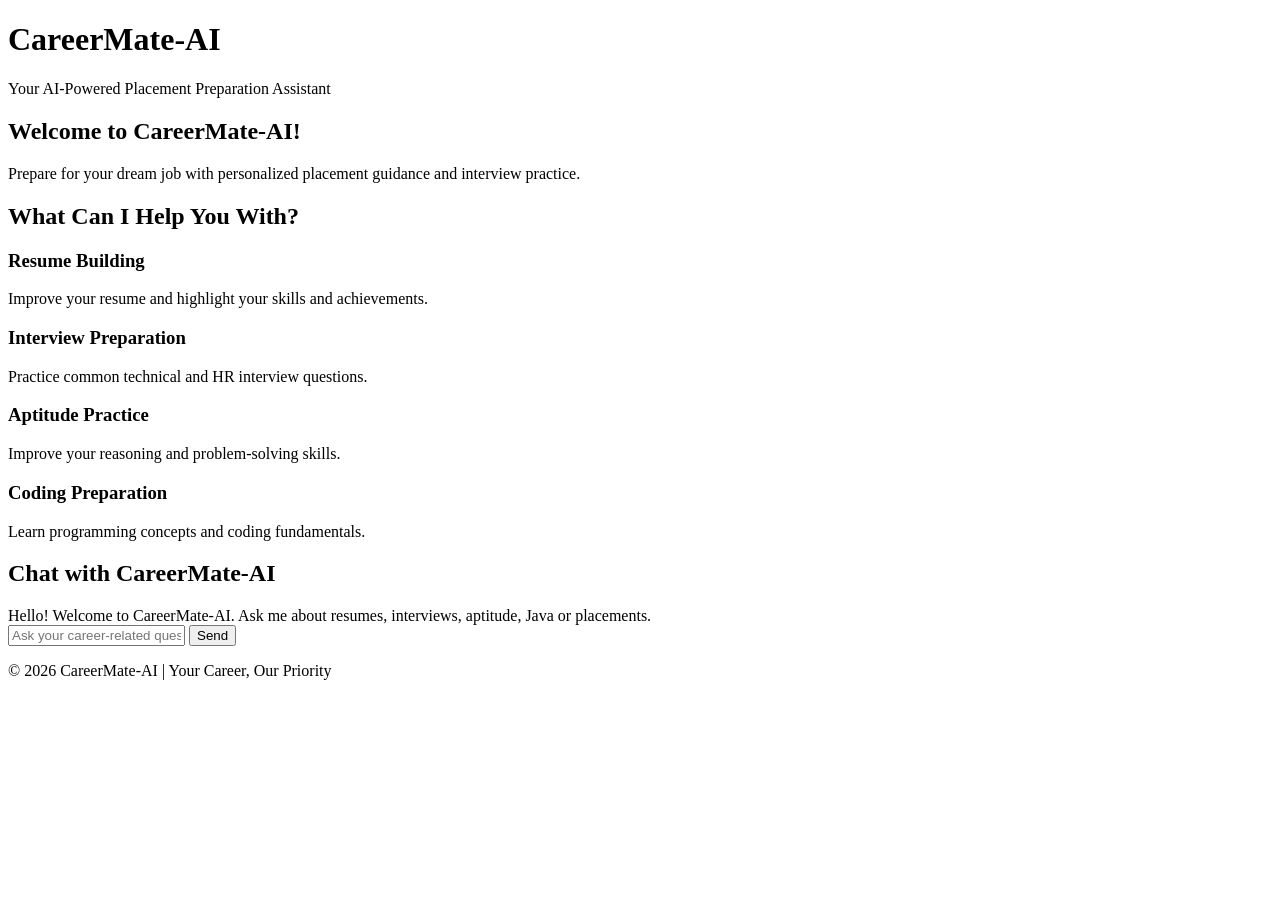
==== index.html @ 528cf84c "Rename Frontend/index.html to index.html" ====
<!DOCTYPE html>
<html lang="en">
<head>
    <meta charset="UTF-8">
    <meta name="viewport" content="width=device-width, initial-scale=1.0">

    <meta name="description" content="CareerMate-AI helps students prepare for placements, resumes, interviews, aptitude and coding.">

    <title>CareerMate-AI | Placement Assistant</title>

    <!-- Connect CSS -->
    <link rel="stylesheet" href="Style.css">
</head>

<body>

    <!-- Header -->
    <header>
        <h1>CareerMate-AI</h1>
        <p>Your AI-Powered Placement Preparation Assistant</p>
    </header>

    <main>

        <!-- Welcome Section -->
        <section class="welcome">
            <h2>Welcome to CareerMate-AI!</h2>

            <p>
                Prepare for your dream job with personalized
                placement guidance and interview practice.
            </p>
        </section>

        <!-- Features Section -->
        <section class="features">

            <h2>What Can I Help You With?</h2>

            <div class="feature-container">

                <div class="feature-card">
                    <h3>Resume Building</h3>
                    <p>
                        Improve your resume and highlight
                        your skills and achievements.
                    </p>
                </div>

                <div class="feature-card">
                    <h3>Interview Preparation</h3>
                    <p>
                        Practice common technical and
                        HR interview questions.
                    </p>
                </div>

                <div class="feature-card">
                    <h3>Aptitude Practice</h3>
                    <p>
                        Improve your reasoning and
                        problem-solving skills.
                    </p>
                </div>

                <div class="feature-card">
                    <h3>Coding Preparation</h3>
                    <p>
                        Learn programming concepts
                        and coding fundamentals.
                    </p>
                </div>

            </div>
        </section>

        <!-- Chatbot Section -->
        <section class="chat-section">

            <h2>Chat with CareerMate-AI</h2>

            <div id="chatMessages" class="chat-messages">

                <div class="bot-message">
                    Hello! Welcome to CareerMate-AI.

                    Ask me about resumes, interviews,
                    aptitude, Java or placements.
                </div>

            </div>

            <form id="chatForm">

                <input
                    type="text"
                    id="userInput"
                    placeholder="Ask your career-related question..."
                    autocomplete="off"
                    required
                >

                <button type="submit">Send</button>

            </form>

        </section>

    </main>

    <!-- Footer -->
    <footer>
        <p>
            © 2026 CareerMate-AI |
            Your Career, Our Priority
        </p>
    </footer>

    <!-- Connect JavaScript -->
    <script src="Script.js"></script>

</body>
</html>
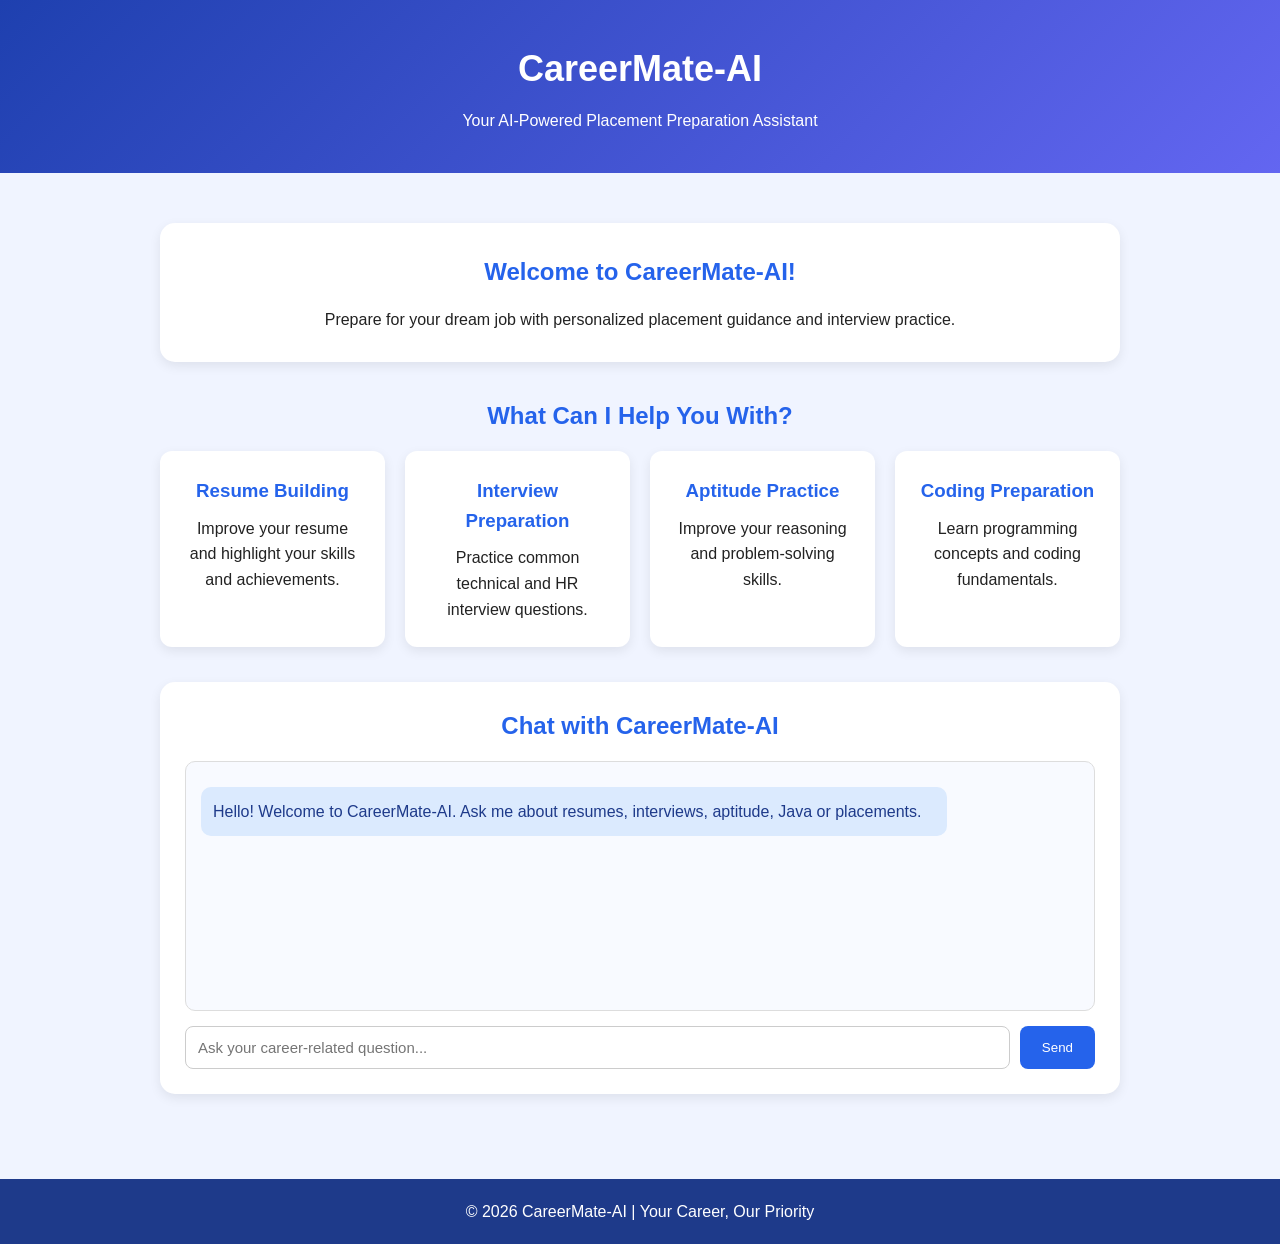
==== commit ace2403a: "Add stylesheet link before JavaScript script tag" ====
--- a/index.html
+++ b/index.html
@@ -117,7 +117,8 @@
     </footer>
 
     <!-- Connect JavaScript -->
-    <script src="Script.js"></script>
+    <link rel="stylesheet" href="Style.css">
+<script src="Script.js"></script>
 
 </body>
 </html>
--- a/Style.css
+++ b/Style.css
@@ -0,0 +1,155 @@
+* {
+    margin: 0;
+    padding: 0;
+    box-sizing: border-box;
+}
+
+body {
+    font-family: Arial, sans-serif;
+    background: #f0f4ff;
+    color: #222;
+    line-height: 1.6;
+}
+
+header {
+    background: linear-gradient(135deg, #1e40af, #6366f1);
+    color: white;
+    text-align: center;
+    padding: 40px 20px;
+}
+
+header h1 {
+    color: white;
+    font-size: 36px;
+}
+
+header p {
+    margin-top: 10px;
+}
+
+main {
+    max-width: 1000px;
+    margin: 30px auto;
+    padding: 20px;
+}
+
+section {
+    margin-bottom: 35px;
+}
+
+h2 {
+    color: #2563eb;
+    margin-bottom: 15px;
+    text-align: center;
+}
+
+.welcome {
+    background: white;
+    padding: 30px;
+    border-radius: 15px;
+    text-align: center;
+    box-shadow: 0 4px 12px rgba(0,0,0,0.08);
+}
+
+.feature-container {
+    display: grid;
+    grid-template-columns: repeat(auto-fit, minmax(200px, 1fr));
+    gap: 20px;
+}
+
+.feature-card {
+    background: white;
+    padding: 25px;
+    border-radius: 12px;
+    text-align: center;
+    box-shadow: 0 4px 12px rgba(0,0,0,0.08);
+}
+
+.feature-card h3 {
+    color: #2563eb;
+    margin-bottom: 10px;
+}
+
+.chat-section {
+    background: white;
+    padding: 25px;
+    border-radius: 15px;
+    box-shadow: 0 4px 12px rgba(0,0,0,0.08);
+}
+
+.chat-messages {
+    height: 250px;
+    overflow-y: auto;
+    border: 1px solid #ddd;
+    padding: 15px;
+    border-radius: 10px;
+    margin-bottom: 15px;
+    background: #f8faff;
+}
+
+.bot-message,
+.user-message {
+    padding: 12px;
+    margin: 10px 0;
+    border-radius: 10px;
+    max-width: 85%;
+}
+
+.bot-message {
+    background: #dbeafe;
+    color: #1e3a8a;
+}
+
+.user-message {
+    background: #2563eb;
+    color: white;
+    margin-left: auto;
+}
+
+#chatForm {
+    display: flex;
+    gap: 10px;
+}
+
+#userInput {
+    flex: 1;
+    min-width: 0;
+    padding: 12px;
+    border: 1px solid #ccc;
+    border-radius: 8px;
+    font-size: 15px;
+}
+
+button {
+    padding: 12px 22px;
+    background: #2563eb;
+    color: white;
+    border: none;
+    border-radius: 8px;
+    cursor: pointer;
+}
+
+button:hover {
+    background: #1e40af;
+}
+
+footer {
+    background: #1e3a8a;
+    color: white;
+    text-align: center;
+    padding: 20px;
+}
+
+@media (max-width: 500px) {
+    header h1 {
+        font-size: 28px;
+    }
+
+    #chatForm {
+        flex-direction: column;
+    }
+
+    button {
+        width: 100%;
+    }
+}
--- a/Style.css
+++ b/Style.css
@@ -0,0 +1,155 @@
+* {
+    margin: 0;
+    padding: 0;
+    box-sizing: border-box;
+}
+
+body {
+    font-family: Arial, sans-serif;
+    background: #f0f4ff;
+    color: #222;
+    line-height: 1.6;
+}
+
+header {
+    background: linear-gradient(135deg, #1e40af, #6366f1);
+    color: white;
+    text-align: center;
+    padding: 40px 20px;
+}
+
+header h1 {
+    color: white;
+    font-size: 36px;
+}
+
+header p {
+    margin-top: 10px;
+}
+
+main {
+    max-width: 1000px;
+    margin: 30px auto;
+    padding: 20px;
+}
+
+section {
+    margin-bottom: 35px;
+}
+
+h2 {
+    color: #2563eb;
+    margin-bottom: 15px;
+    text-align: center;
+}
+
+.welcome {
+    background: white;
+    padding: 30px;
+    border-radius: 15px;
+    text-align: center;
+    box-shadow: 0 4px 12px rgba(0,0,0,0.08);
+}
+
+.feature-container {
+    display: grid;
+    grid-template-columns: repeat(auto-fit, minmax(200px, 1fr));
+    gap: 20px;
+}
+
+.feature-card {
+    background: white;
+    padding: 25px;
+    border-radius: 12px;
+    text-align: center;
+    box-shadow: 0 4px 12px rgba(0,0,0,0.08);
+}
+
+.feature-card h3 {
+    color: #2563eb;
+    margin-bottom: 10px;
+}
+
+.chat-section {
+    background: white;
+    padding: 25px;
+    border-radius: 15px;
+    box-shadow: 0 4px 12px rgba(0,0,0,0.08);
+}
+
+.chat-messages {
+    height: 250px;
+    overflow-y: auto;
+    border: 1px solid #ddd;
+    padding: 15px;
+    border-radius: 10px;
+    margin-bottom: 15px;
+    background: #f8faff;
+}
+
+.bot-message,
+.user-message {
+    padding: 12px;
+    margin: 10px 0;
+    border-radius: 10px;
+    max-width: 85%;
+}
+
+.bot-message {
+    background: #dbeafe;
+    color: #1e3a8a;
+}
+
+.user-message {
+    background: #2563eb;
+    color: white;
+    margin-left: auto;
+}
+
+#chatForm {
+    display: flex;
+    gap: 10px;
+}
+
+#userInput {
+    flex: 1;
+    min-width: 0;
+    padding: 12px;
+    border: 1px solid #ccc;
+    border-radius: 8px;
+    font-size: 15px;
+}
+
+button {
+    padding: 12px 22px;
+    background: #2563eb;
+    color: white;
+    border: none;
+    border-radius: 8px;
+    cursor: pointer;
+}
+
+button:hover {
+    background: #1e40af;
+}
+
+footer {
+    background: #1e3a8a;
+    color: white;
+    text-align: center;
+    padding: 20px;
+}
+
+@media (max-width: 500px) {
+    header h1 {
+        font-size: 28px;
+    }
+
+    #chatForm {
+        flex-direction: column;
+    }
+
+    button {
+        width: 100%;
+    }
+}
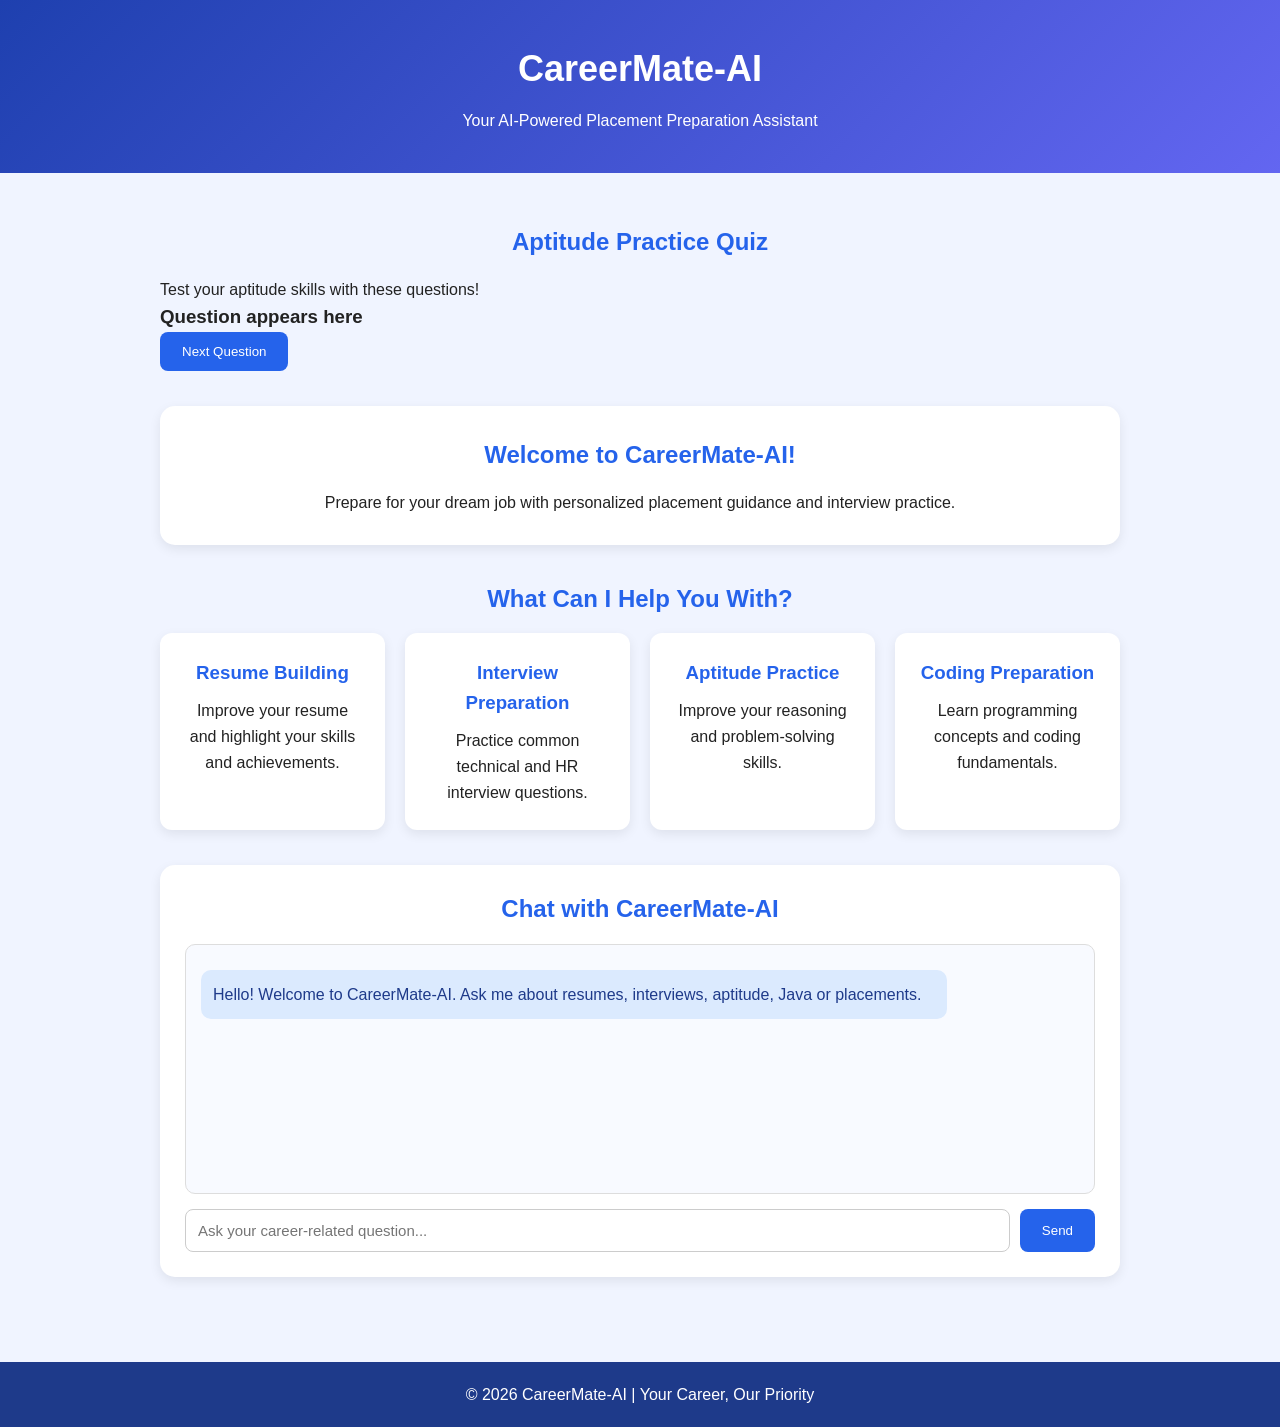
==== commit 3b9bda69: "Add aptitude quiz section to index.html" ====
--- a/index.html
+++ b/index.html
@@ -21,6 +21,26 @@
     </header>
 
     <main>
+        <!-- Aptitude Quiz Section -->
+<section class="quiz-section">
+    <h2>Aptitude Practice Quiz</h2>
+    <p>Test your aptitude skills with these questions!</p>
+
+    <div id="quiz-container">
+        <h3 id="question">Question appears here</h3>
+
+        <div id="options"></div>
+
+        <button id="nextBtn" onclick="nextQuestion()">
+            Next Question
+        </button>
+
+        <h3 id="result"></h3>
+        <button id="restartBtn" onclick="restartQuiz()" style="display:none;">
+            Restart Quiz
+        </button>
+    </div>
+</section>
 
         <!-- Welcome Section -->
         <section class="welcome">
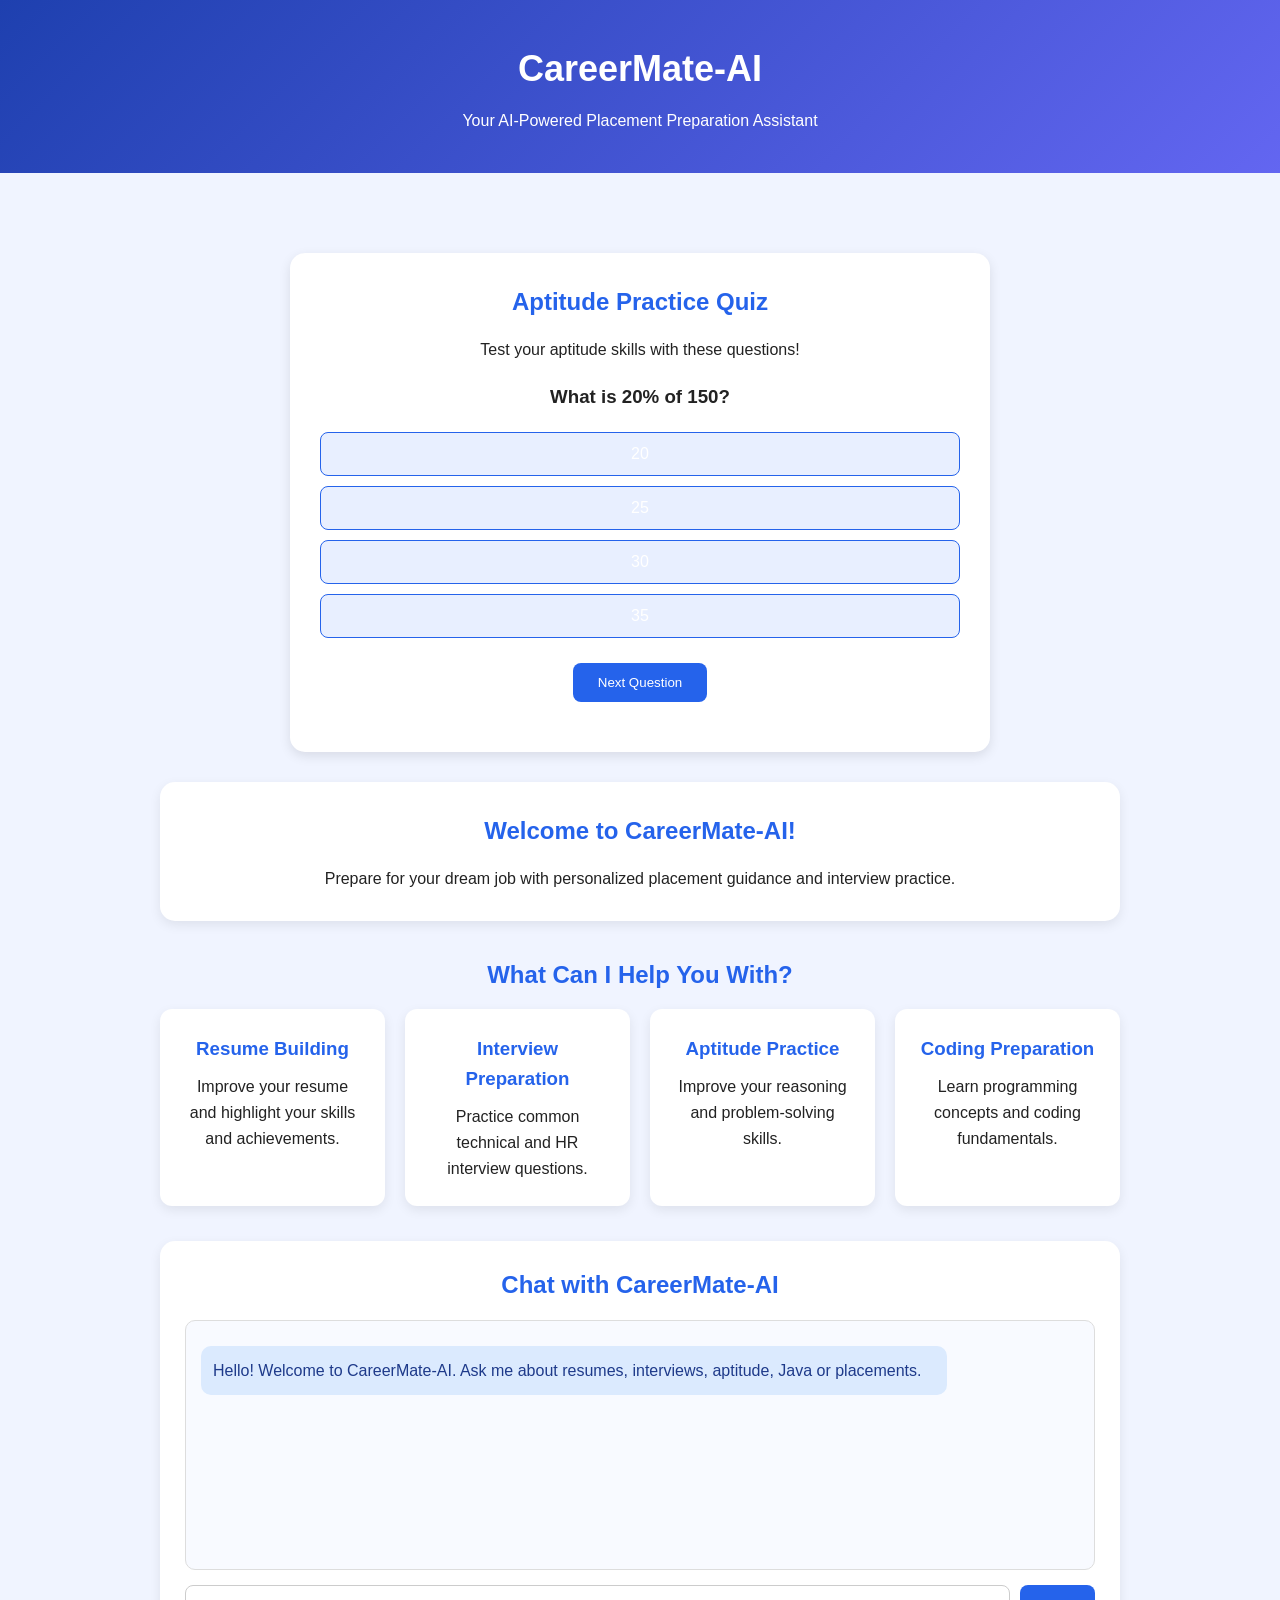
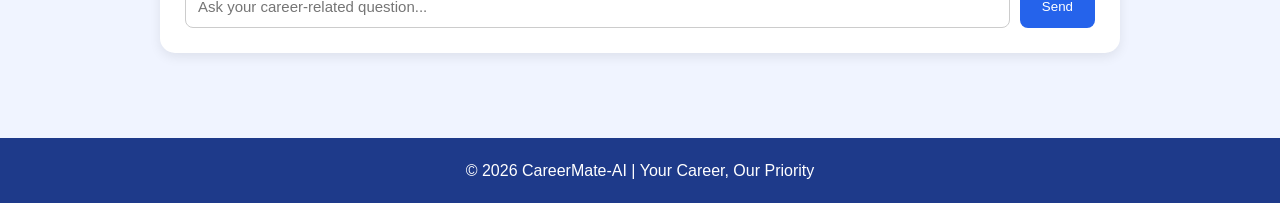
==== commit 539627cb: "Update index.html" ====
--- a/index.html
+++ b/index.html
@@ -137,8 +137,8 @@
     </footer>
 
     <!-- Connect JavaScript -->
-    <link rel="stylesheet" href="Style.css">
-<script src="Script.js"></script>
+    <link rel="stylesheet" href="style.css">
+<script src="script.js"></script>
 
 </body>
 </html>
--- a/Style.css
+++ b/Style.css
@@ -153,3 +153,55 @@
         width: 100%;
     }
 }
+/* Aptitude Quiz */
+
+.quiz-section {
+    background: white;
+    padding: 30px;
+    margin: 30px auto;
+    max-width: 700px;
+    border-radius: 15px;
+    text-align: center;
+    box-shadow: 0 4px 12px rgba(0,0,0,0.1);
+}
+
+.quiz-section h2 {
+    color: #2563eb;
+    margin-bottom: 15px;
+}
+
+#question {
+    margin: 20px 0;
+}
+
+#options button {
+    display: block;
+    width: 100%;
+    padding: 12px;
+    margin: 10px 0;
+    background: #e8efff;
+    border: 1px solid #2563eb;
+    border-radius: 8px;
+    cursor: pointer;
+    font-size: 16px;
+}
+
+#options button:disabled {
+    cursor: not-allowed;
+    opacity: 0.8;
+}
+
+#nextBtn, #restartBtn {
+    background: #2563eb;
+    color: white;
+    border: none;
+    padding: 12px 25px;
+    border-radius: 8px;
+    margin-top: 15px;
+    cursor: pointer;
+}
+
+#result {
+    margin-top: 20px;
+    color: #2563eb;
+}
--- a/style.css
+++ b/style.css
@@ -0,0 +1,207 @@
+* {
+    margin: 0;
+    padding: 0;
+    box-sizing: border-box;
+}
+
+body {
+    font-family: Arial, sans-serif;
+    background: #f0f4ff;
+    color: #222;
+    line-height: 1.6;
+}
+
+header {
+    background: linear-gradient(135deg, #1e40af, #6366f1);
+    color: white;
+    text-align: center;
+    padding: 40px 20px;
+}
+
+header h1 {
+    color: white;
+    font-size: 36px;
+}
+
+header p {
+    margin-top: 10px;
+}
+
+main {
+    max-width: 1000px;
+    margin: 30px auto;
+    padding: 20px;
+}
+
+section {
+    margin-bottom: 35px;
+}
+
+h2 {
+    color: #2563eb;
+    margin-bottom: 15px;
+    text-align: center;
+}
+
+.welcome {
+    background: white;
+    padding: 30px;
+    border-radius: 15px;
+    text-align: center;
+    box-shadow: 0 4px 12px rgba(0,0,0,0.08);
+}
+
+.feature-container {
+    display: grid;
+    grid-template-columns: repeat(auto-fit, minmax(200px, 1fr));
+    gap: 20px;
+}
+
+.feature-card {
+    background: white;
+    padding: 25px;
+    border-radius: 12px;
+    text-align: center;
+    box-shadow: 0 4px 12px rgba(0,0,0,0.08);
+}
+
+.feature-card h3 {
+    color: #2563eb;
+    margin-bottom: 10px;
+}
+
+.chat-section {
+    background: white;
+    padding: 25px;
+    border-radius: 15px;
+    box-shadow: 0 4px 12px rgba(0,0,0,0.08);
+}
+
+.chat-messages {
+    height: 250px;
+    overflow-y: auto;
+    border: 1px solid #ddd;
+    padding: 15px;
+    border-radius: 10px;
+    margin-bottom: 15px;
+    background: #f8faff;
+}
+
+.bot-message,
+.user-message {
+    padding: 12px;
+    margin: 10px 0;
+    border-radius: 10px;
+    max-width: 85%;
+}
+
+.bot-message {
+    background: #dbeafe;
+    color: #1e3a8a;
+}
+
+.user-message {
+    background: #2563eb;
+    color: white;
+    margin-left: auto;
+}
+
+#chatForm {
+    display: flex;
+    gap: 10px;
+}
+
+#userInput {
+    flex: 1;
+    min-width: 0;
+    padding: 12px;
+    border: 1px solid #ccc;
+    border-radius: 8px;
+    font-size: 15px;
+}
+
+button {
+    padding: 12px 22px;
+    background: #2563eb;
+    color: white;
+    border: none;
+    border-radius: 8px;
+    cursor: pointer;
+}
+
+button:hover {
+    background: #1e40af;
+}
+
+footer {
+    background: #1e3a8a;
+    color: white;
+    text-align: center;
+    padding: 20px;
+}
+
+@media (max-width: 500px) {
+    header h1 {
+        font-size: 28px;
+    }
+
+    #chatForm {
+        flex-direction: column;
+    }
+
+    button {
+        width: 100%;
+    }
+}
+/* Aptitude Quiz */
+
+.quiz-section {
+    background: white;
+    padding: 30px;
+    margin: 30px auto;
+    max-width: 700px;
+    border-radius: 15px;
+    text-align: center;
+    box-shadow: 0 4px 12px rgba(0,0,0,0.1);
+}
+
+.quiz-section h2 {
+    color: #2563eb;
+    margin-bottom: 15px;
+}
+
+#question {
+    margin: 20px 0;
+}
+
+#options button {
+    display: block;
+    width: 100%;
+    padding: 12px;
+    margin: 10px 0;
+    background: #e8efff;
+    border: 1px solid #2563eb;
+    border-radius: 8px;
+    cursor: pointer;
+    font-size: 16px;
+}
+
+#options button:disabled {
+    cursor: not-allowed;
+    opacity: 0.8;
+}
+
+#nextBtn, #restartBtn {
+    background: #2563eb;
+    color: white;
+    border: none;
+    padding: 12px 25px;
+    border-radius: 8px;
+    margin-top: 15px;
+    cursor: pointer;
+}
+
+#result {
+    margin-top: 20px;
+    color: #2563eb;
+}
